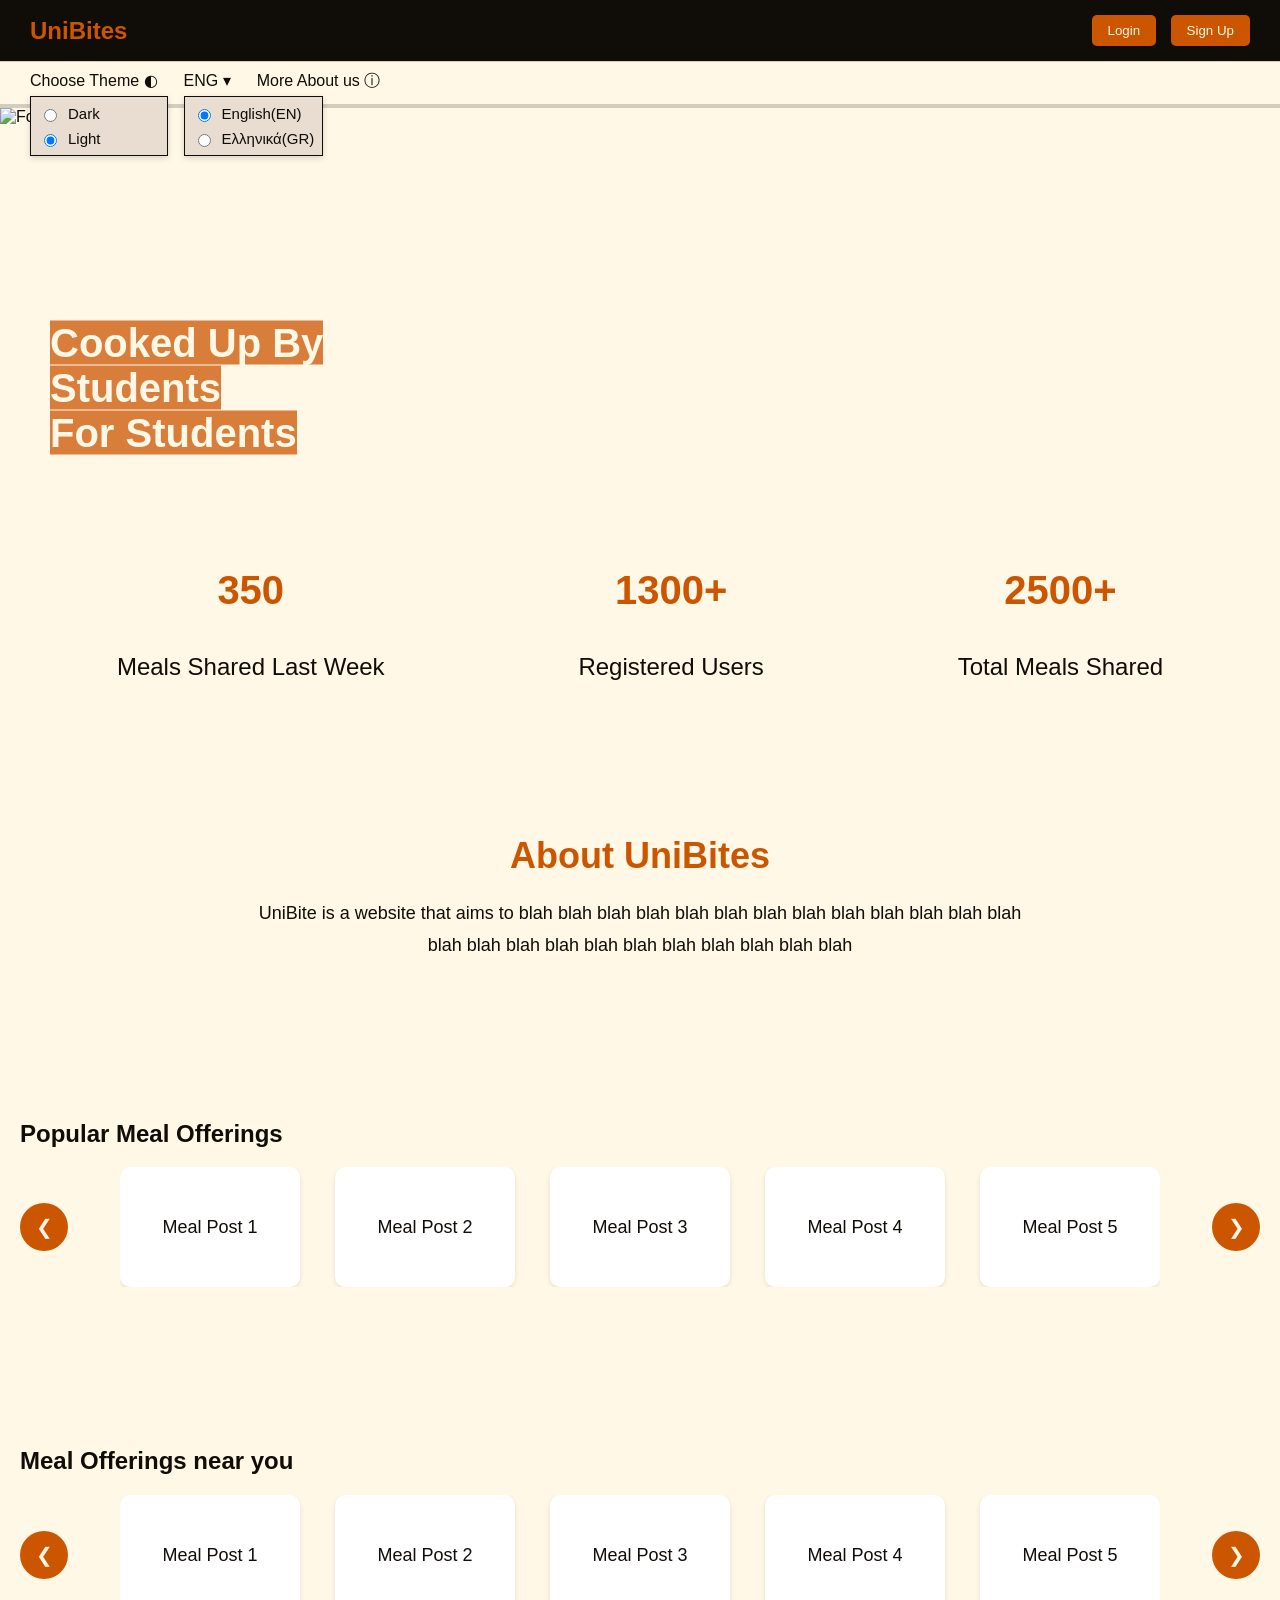
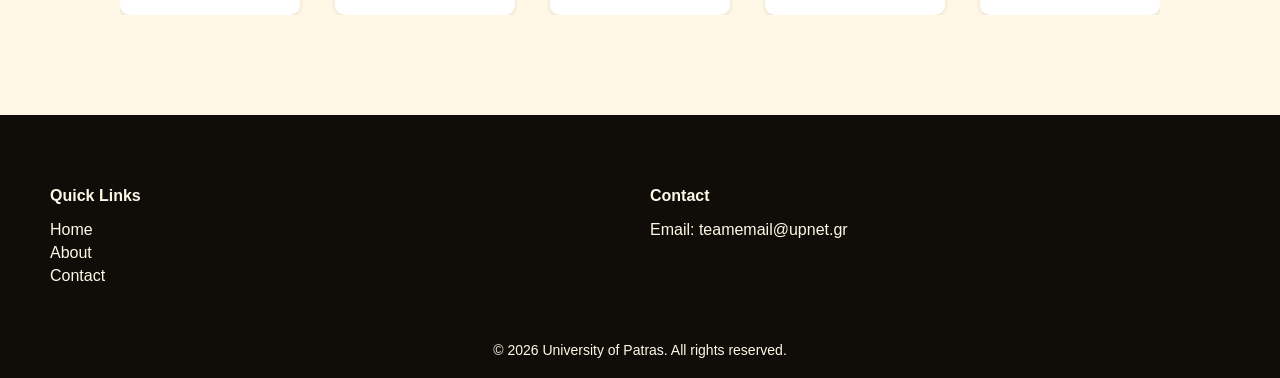
==== index.html @ 037e2713 "upload giati to git espase apo to vs. gamw to vs code." ====
<!DOCTYPE html>
<html>
<head>
    <meta charset="UTF-8">
    <meta name="viewport" content="width=device-width, initial-scale=1.0">
    <title>UniBites</title>
    <link rel="stylesheet" href="index.css">
</head>
<body>

    <!-- NAVIGATION BAR -->
    <nav class="navbar">
        <div class="logo">UniBites</div>
        <div class="nav-buttons">
            <button class="login"><a href="login_register/login.html">Login</a></button>
            <button class="signup"><a href="login_register/register.html">Sign Up</a></button>
        </div>
    </nav>

    <section class="utility-bar" aria-label="Theme and language controls">
        <div class="utility-group">
            <button class="utility-trigger" type="button" data-menu-target="theme-menu" aria-expanded="false" aria-controls="theme-menu">
                <span data-i18n="chooseTheme">Choose Theme</span> ◐
            </button>
            <div class="utility-menu" id="theme-menu" hidden>
                <label>
                    <input type="radio" name="theme" value="dark">
                    <span data-i18n="dark">Dark</span>
                </label>
                <label>
                    <input type="radio" name="theme" value="light" checked>
                    <span data-i18n="light">Light</span>
                </label>
            </div>
        </div>

        <div class="utility-group">
            <button class="utility-trigger" type="button" data-menu-target="language-menu" aria-expanded="false" aria-controls="language-menu">
                <span id="language-label">ENG</span> ▾
            </button>
            <div class="utility-menu" id="language-menu" hidden>
                <label>
                    <input type="radio" name="language" value="en" checked>
                    English(EN)
                </label>
                <label>
                    <input type="radio" name="language" value="gr">
                    Ελληνικά(GR)
                </label>
            </div>
        </div>

        <a class="about-link" href="#about-us">
            <span data-i18n="moreAboutUs">More About us</span> ⓘ
        </a>
    </section>

    <!-- MAIN CONTENT -->
    <div id="main-content">
        <!-- HERO IMAGE -->
    <section class="hero">
        <img src="panoramic_food.jpg" alt="Food image">
        <div class="hero-text">
            <h1>Cooked Up By Students<br> For Students</h1>
        </div>
    </section>

    <!-- STATS -->
    <section class="stats">
        <div class="stat">
            <h3>350</h3>
            <p>Meals Shared Last Week</p>
        </div>
        <div class="stat">
            <h3>1300+</h3>
            <p>Registered Users</p>
        </div>
        <div class="stat">
            <h3>2500+</h3>
            <p>Total Meals Shared</p>
        </div>
    </section>

    <section class="about-section" id="about-us">
        <div class="description">
            <h2 data-i18n="aboutTitle">About UniBites</h2>
            <p data-i18n="aboutText">UniBite is a website that aims to blah blah blah blah blah blah blah blah blah blah blah blah blah blah blah blah blah blah blah blah blah blah blah blah</p>
        </div>
    </section>
    
    <section class="carousel-section">
    <h2>Popular Meal Offerings</h2>

    <div class="carousel-container">
        <button class="arrow left">❮</button>

        <div class="carousel" id="carousel-popular">
            <div class="card">Meal Post 1</div>
            <div class="card">Meal Post 2</div>
            <div class="card">Meal Post 3</div>
            <div class="card">Meal Post 4</div>
            <div class="card">Meal Post 5</div>
            <div class="card">Meal Post 6</div>
            <div class="card">Meal Post 7</div>
            <div class="card">Meal Post 8</div>
            <div class="card">Meal Post 9</div>
            <div class="card">Meal Post 10</div>
        </div>
        <button class="arrow right">❯</button>
    </div>
    </section>

    <section class="carousel-section">
    <h2>Meal Offerings near you</h2>

    <div class="carousel-container">
        <button class="arrow left">❮</button>

        <div class="carousel" id="carousel-near">
            <div class="card">Meal Post 1</div>
            <div class="card">Meal Post 2</div>
            <div class="card">Meal Post 3</div>
            <div class="card">Meal Post 4</div>
            <div class="card">Meal Post 5</div>
            <div class="card">Meal Post 6</div>
            <div class="card">Meal Post 7</div>
            <div class="card">Meal Post 8</div>
            <div class="card">Meal Post 9</div>
            <div class="card">Meal Post 10</div>
        </div>

        <button class="arrow right">❯</button>
    </div>
    </section>
    </div>

    <footer class="footer">
    <div class="footer-content">
        <div class="footer-section links">
        <h4>Quick Links</h4>
        <ul>
            <li><a href="#">Home</a></li>
            <li><a href="#">About</a></li>
            <li><a href="#">Contact</a></li>
        </ul>
        </div>
        <div class="footer-section contact">
        <h4>Contact</h4>
        <p>Email: teamemail@upnet.gr</p>
        </div>
    </div>
    <div class="footer-bottom">
        &copy; 2026 University of Patras. All rights reserved.
    </div>
    </footer>

    <script src="index.js"></script>

</body>
</html>
---- index.css ----
body {
    margin: 0;
    font-family: "Trebuchet MS", Helvetica, sans-serif;
    background-color: #fff8e7;
}

body.theme-light {
    background-color: #fff8e7;
    color: #100C08;
}

body.theme-dark {
    background-color: #1a1714;
    color: #f7e6d6;
}

.navbar {
    display: flex;
    justify-content: space-between;
    align-items: center;
    background-color: #100C08;
    color: #cc5500;
    padding: 15px 30px;
}

.logo {
    font-size: 24px;
    font-weight: bold;
}

.nav-buttons button {
    margin-left: 10px;
    padding: 8px 16px;
    border: none;
    cursor: pointer;
    border-radius: 5px;
}

.nav-buttons button a {
    color: #fff8e7;
    text-decoration: none;
}

.nav-buttons .login,
.nav-buttons .signup {
    background-color: #cc5500;
    color: #fff8e7;
}

.utility-bar {
    display: flex;
    align-items: flex-start;
    gap: 26px;
    padding: 10px 30px 14px;
    background-color: #fff8e7;
    border-top: 1px solid rgba(16, 12, 8, 0.18);
    border-bottom: 4px solid rgba(16, 12, 8, 0.18);
}

.utility-group {
    position: relative;
}

.utility-trigger {
    background: none;
    border: none;
    color: #100C08;
    font-size: 16px;
    line-height: 1;
    cursor: pointer;
    padding: 0;
    font-family: "Trebuchet MS", Helvetica, sans-serif;
}

.utility-menu {
    margin-top: 6px;
    background-color: #e8ddd0;
    border: 1px solid #100C08;
    min-width: 120px;
    padding: 8px;
    display: flex;
    flex-direction: column;
    gap: 8px;
    color: #100C08;
    box-shadow: 0 2px 6px rgba(0, 0, 0, 0.16);
    position: absolute;
    z-index: 10;
}

.utility-menu label {
    display: flex;
    align-items: center;
    gap: 8px;
    font-size: 15px;
    cursor: pointer;
}

.about-link {
    color: #100C08;
    text-decoration: none;
    font-size: 16px;
    line-height: 1;
    margin-top: 1px;
}

.about-link:hover,
.utility-trigger:hover {
    color: #cc5500;
}

body.theme-dark .utility-bar {
    background-color: #2a2520;
    border-top-color: rgba(247, 230, 214, 0.22);
    border-bottom-color: rgba(247, 230, 214, 0.22);
}

body.theme-dark .utility-trigger,
body.theme-dark .about-link {
    color: #f7e6d6;
}

body.theme-dark .utility-menu {
    background-color: #3b342d;
    border-color: #f7e6d6;
    color: #f7e6d6;
}

body.theme-dark .hero-text h1 {
    background-color: rgba(204, 85, 0, 0.9);
}

body.theme-dark .about-section,
body.theme-dark .card {
    background-color: #221d19;
    color: #f7e6d6;
}

body.theme-dark .about-section p,
body.theme-dark .about-section h2,
body.theme-dark .stat p,
body.theme-dark .carousel-section h2 {
    color: #f7e6d6;
}

body.theme-dark .stats {
    background-color: #1f1b17;
}

@media (max-width: 900px) {
    .utility-bar {
        flex-wrap: wrap;
        gap: 16px;
        padding: 12px 18px;
    }

    .utility-trigger,
    .about-link {
        font-size: 15px;
    }

    .utility-menu label {
        font-size: 14px;
    }
}

.hero {
    position: relative;
    width: 100%;
    height: 400px;
    overflow: hidden;
}

.hero img {
    width: 100%;
    height: 100%;
    object-fit: cover;
}

.hero-text {
    position: absolute;
    top: 70%;
    left: 50px;
    transform: translateY(-50%);
    color: #fff8e7;
    max-width: 30%;
}

.hero-text h1 {
    font-size: 40px;
    margin: 0;
    display: inline;
    background-color: rgba(204, 85, 0, 0.75);
}

.stats {
    display: flex;
    justify-content: space-around;
    padding: 20px 20px;
    text-align: center;
}

.stat h3 {
    font-size: 40px;
    color: #cc5500;
}

.stat p {
    font-size: 24px;
}

.about-section {
    padding: 80px 20px;
    background-color: #fff8e7;
    display: flex;
    justify-content: center;
    text-align: center;
}

.about-section .description {
    max-width: 800px;
}

.about-section h2 {
    font-size: 36px;
    color: #cc5500;
    margin-bottom: 20px;
}

.about-section p {
    font-size: 18px;
    line-height: 1.8;
    color: #100C08;
}

.carousel-section {
    padding: 40px 20px 100px;
}

.carousel-container {
    position: relative;
    display: flex;
    align-items: center;
    padding: 0 100px;
}

.carousel {
    display: flex;
    overflow-x: hidden;
    scroll-behavior: smooth;
    width: 100%;
    gap: 20px;
}

.card {
    flex: 0 0 auto;
    width: 180px;
    height: 120px;
    margin-right: 15px;
    background-color: white;
    display: flex;
    align-items: center;
    justify-content: center;
    border-radius: 10px;
    box-shadow: 0 2px 5px rgba(0, 0, 0, 0.1);
    font-size: 18px;
}

.arrow {
    background-color: #cc5500;
    color: #fff8e7;
    border: none;
    font-size: 20px;
    width: 48px;
    height: 48px;
    display: flex;
    align-items: center;
    justify-content: center;
    cursor: pointer;
    border-radius: 50%;
    position: absolute;
    top: 50%;
    transform: translateY(-50%);
    z-index: 2;
}

.left {
    left: 0;
}

.right {
    right: 0;
}

.footer {
    background-color: #100C08;
    color: #fff8e7;
    padding: 40px 20px 20px;
    font-family: "Trebuchet MS", Helvetica, sans-serif;
}

.footer-content {
    display: flex;
    justify-content: space-between;
    flex-wrap: wrap;
    max-width: 1200px;
    margin: 0 auto;
}

.footer-section {
    flex: 1 1 200px;
    margin: 10px;
}

.footer-section h4 {
    margin-bottom: 10px;
}

.footer-section ul {
    list-style: none;
    padding: 0;
}

.footer-section ul li {
    margin-bottom: 5px;
}

.footer-section ul li a {
    color: #fff8e7;
    text-decoration: none;
}

.footer-bottom {
    text-align: center;
    margin-top: 20px;
    font-size: 14px;
    border-top: 1px solid #100C08;
    padding-top: 10px;
}
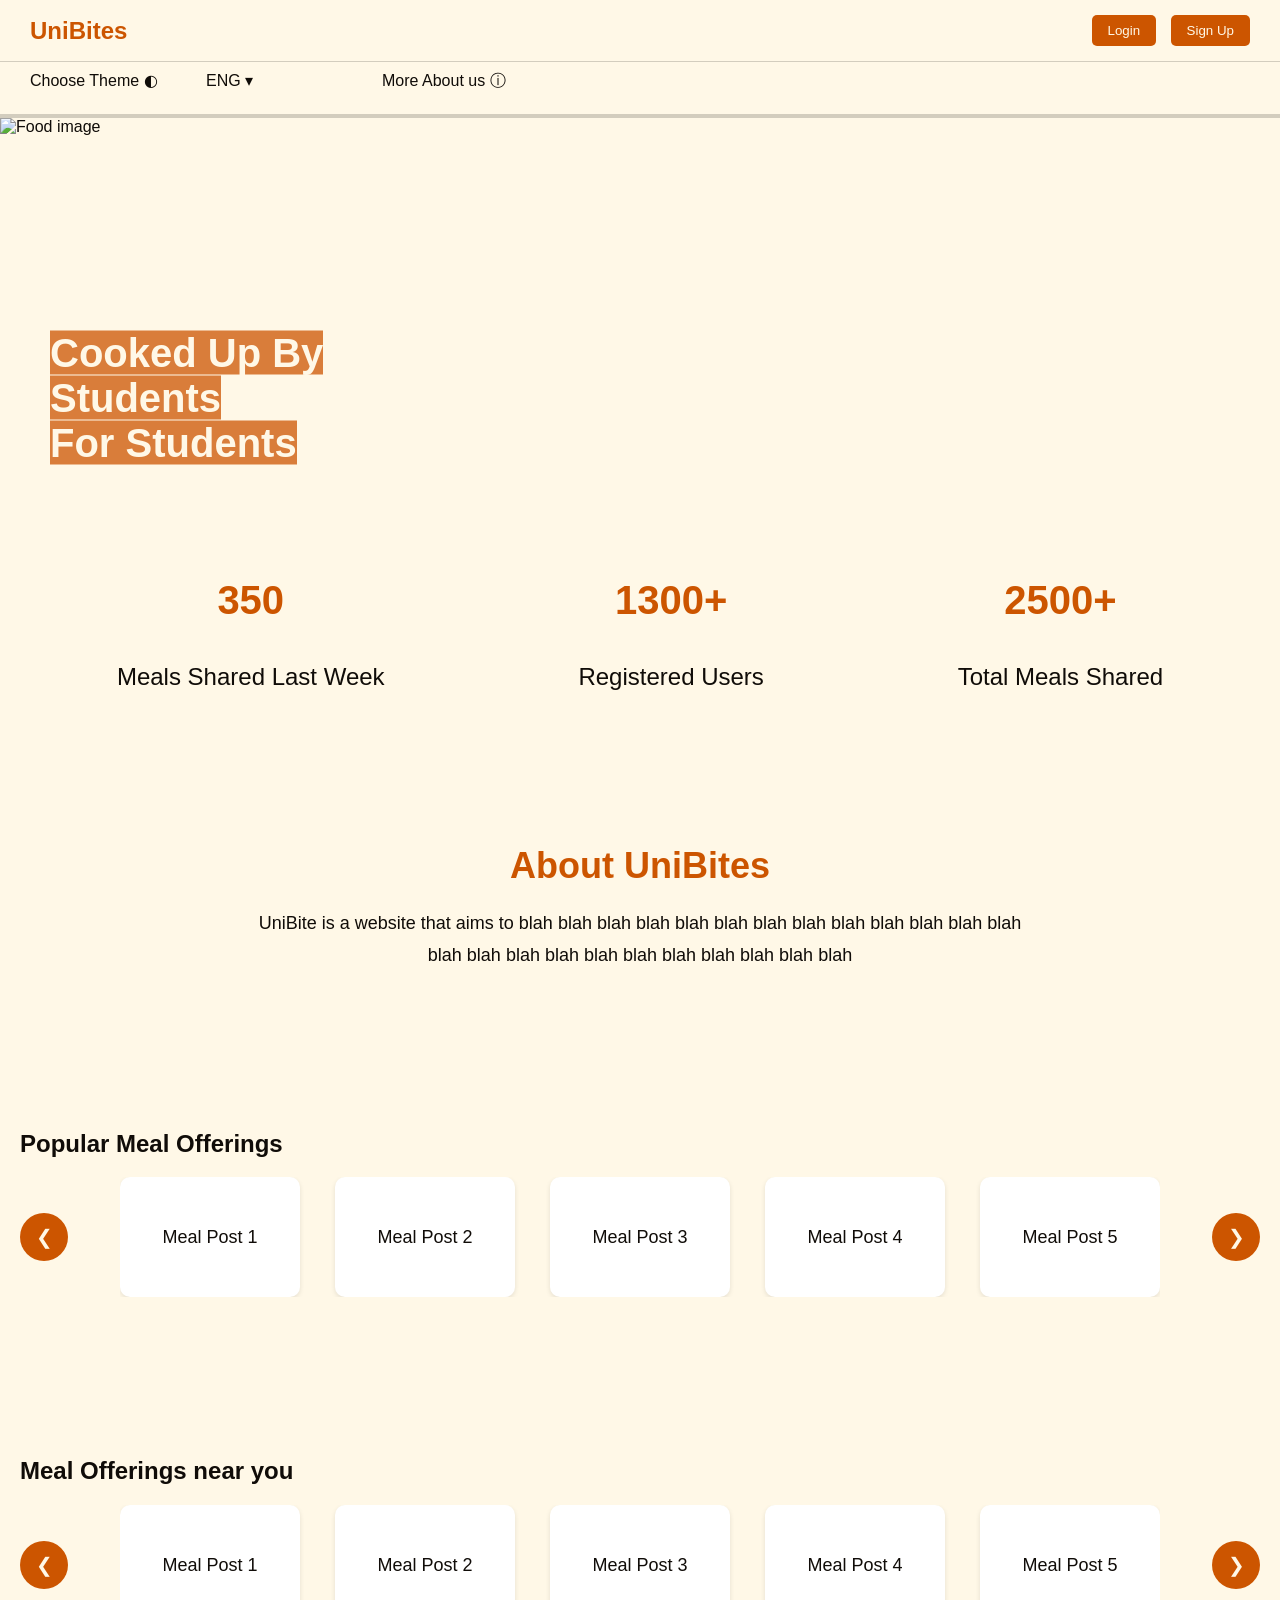
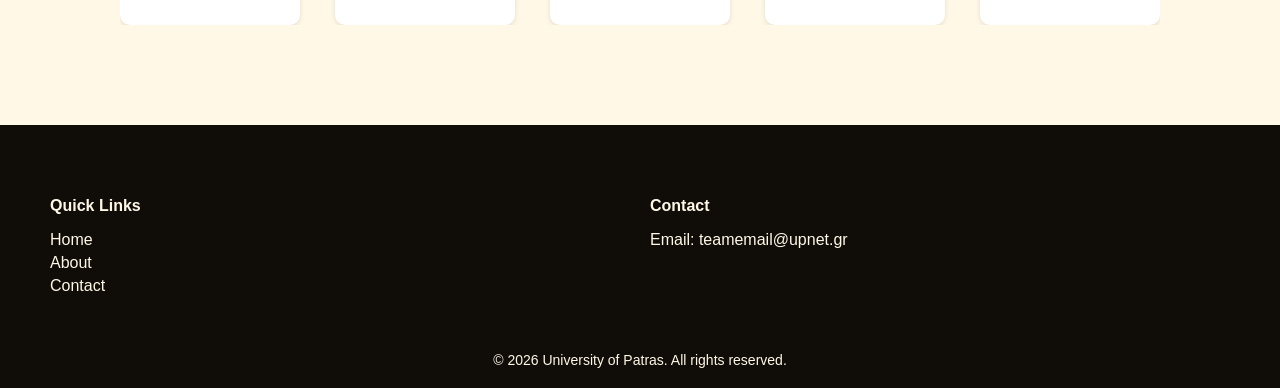
==== commit 5b6e0639: "to prelogin" ====
--- a/index.html
+++ b/index.html
@@ -1,160 +1,160 @@
-<!DOCTYPE html>
-<html>
-<head>
-    <meta charset="UTF-8">
-    <meta name="viewport" content="width=device-width, initial-scale=1.0">
-    <title>UniBites</title>
-    <link rel="stylesheet" href="index.css">
-</head>
-<body>
-
-    <!-- NAVIGATION BAR -->
-    <nav class="navbar">
-        <div class="logo">UniBites</div>
-        <div class="nav-buttons">
-            <button class="login"><a href="login_register/login.html">Login</a></button>
-            <button class="signup"><a href="login_register/register.html">Sign Up</a></button>
-        </div>
-    </nav>
-
-    <section class="utility-bar" aria-label="Theme and language controls">
-        <div class="utility-group">
-            <button class="utility-trigger" type="button" data-menu-target="theme-menu" aria-expanded="false" aria-controls="theme-menu">
-                <span data-i18n="chooseTheme">Choose Theme</span> ◐
-            </button>
-            <div class="utility-menu" id="theme-menu" hidden>
-                <label>
-                    <input type="radio" name="theme" value="dark">
-                    <span data-i18n="dark">Dark</span>
-                </label>
-                <label>
-                    <input type="radio" name="theme" value="light" checked>
-                    <span data-i18n="light">Light</span>
-                </label>
-            </div>
-        </div>
-
-        <div class="utility-group">
-            <button class="utility-trigger" type="button" data-menu-target="language-menu" aria-expanded="false" aria-controls="language-menu">
-                <span id="language-label">ENG</span> ▾
-            </button>
-            <div class="utility-menu" id="language-menu" hidden>
-                <label>
-                    <input type="radio" name="language" value="en" checked>
-                    English(EN)
-                </label>
-                <label>
-                    <input type="radio" name="language" value="gr">
-                    Ελληνικά(GR)
-                </label>
-            </div>
-        </div>
-
-        <a class="about-link" href="#about-us">
-            <span data-i18n="moreAboutUs">More About us</span> ⓘ
-        </a>
-    </section>
-
-    <!-- MAIN CONTENT -->
-    <div id="main-content">
-        <!-- HERO IMAGE -->
-    <section class="hero">
-        <img src="panoramic_food.jpg" alt="Food image">
-        <div class="hero-text">
-            <h1>Cooked Up By Students<br> For Students</h1>
-        </div>
-    </section>
-
-    <!-- STATS -->
-    <section class="stats">
-        <div class="stat">
-            <h3>350</h3>
-            <p>Meals Shared Last Week</p>
-        </div>
-        <div class="stat">
-            <h3>1300+</h3>
-            <p>Registered Users</p>
-        </div>
-        <div class="stat">
-            <h3>2500+</h3>
-            <p>Total Meals Shared</p>
-        </div>
-    </section>
-
-    <section class="about-section" id="about-us">
-        <div class="description">
-            <h2 data-i18n="aboutTitle">About UniBites</h2>
-            <p data-i18n="aboutText">UniBite is a website that aims to blah blah blah blah blah blah blah blah blah blah blah blah blah blah blah blah blah blah blah blah blah blah blah blah</p>
-        </div>
-    </section>
-    
-    <section class="carousel-section">
-    <h2>Popular Meal Offerings</h2>
-
-    <div class="carousel-container">
-        <button class="arrow left">❮</button>
-
-        <div class="carousel" id="carousel-popular">
-            <div class="card">Meal Post 1</div>
-            <div class="card">Meal Post 2</div>
-            <div class="card">Meal Post 3</div>
-            <div class="card">Meal Post 4</div>
-            <div class="card">Meal Post 5</div>
-            <div class="card">Meal Post 6</div>
-            <div class="card">Meal Post 7</div>
-            <div class="card">Meal Post 8</div>
-            <div class="card">Meal Post 9</div>
-            <div class="card">Meal Post 10</div>
-        </div>
-        <button class="arrow right">❯</button>
-    </div>
-    </section>
-
-    <section class="carousel-section">
-    <h2>Meal Offerings near you</h2>
-
-    <div class="carousel-container">
-        <button class="arrow left">❮</button>
-
-        <div class="carousel" id="carousel-near">
-            <div class="card">Meal Post 1</div>
-            <div class="card">Meal Post 2</div>
-            <div class="card">Meal Post 3</div>
-            <div class="card">Meal Post 4</div>
-            <div class="card">Meal Post 5</div>
-            <div class="card">Meal Post 6</div>
-            <div class="card">Meal Post 7</div>
-            <div class="card">Meal Post 8</div>
-            <div class="card">Meal Post 9</div>
-            <div class="card">Meal Post 10</div>
-        </div>
-
-        <button class="arrow right">❯</button>
-    </div>
-    </section>
-    </div>
-
-    <footer class="footer">
-    <div class="footer-content">
-        <div class="footer-section links">
-        <h4>Quick Links</h4>
-        <ul>
-            <li><a href="#">Home</a></li>
-            <li><a href="#">About</a></li>
-            <li><a href="#">Contact</a></li>
-        </ul>
-        </div>
-        <div class="footer-section contact">
-        <h4>Contact</h4>
-        <p>Email: teamemail@upnet.gr</p>
-        </div>
-    </div>
-    <div class="footer-bottom">
-        &copy; 2026 University of Patras. All rights reserved.
-    </div>
-    </footer>
-
-    <script src="index.js"></script>
-
-</body>
+<!DOCTYPE html>
+<html>
+<head>
+    <meta charset="UTF-8">
+    <meta name="viewport" content="width=device-width, initial-scale=1.0">
+    <title>UniBites</title>
+    <link rel="stylesheet" href="index.css">
+</head>
+<body>
+
+    <!-- NAVIGATION BAR -->
+    <nav class="navbar">
+        <div class="logo">UniBites</div>
+        <div class="nav-buttons">
+            <button class="login"><a href="login_register/login.html">Login</a></button>
+            <button class="signup"><a href="login_register/register.html">Sign Up</a></button>
+        </div>
+    </nav>
+
+    <section class="utility-bar" aria-label="Theme and language controls">
+        <div class="utility-group">
+            <button class="utility-trigger" type="button" data-menu-target="theme-menu" aria-expanded="false" aria-controls="theme-menu">
+                <span data-i18n="chooseTheme">Choose Theme</span> ◐
+            </button>
+            <div class="utility-menu" id="theme-menu">
+                <label>
+                    <input type="radio" name="theme" value="dark">
+                    <span data-i18n="dark">Dark</span>
+                </label>
+                <label>
+                    <input type="radio" name="theme" value="light" checked>
+                    <span data-i18n="light">Light</span>
+                </label>
+            </div>
+        </div>
+
+        <div class="utility-group">
+            <button class="utility-trigger" type="button" data-menu-target="language-menu" aria-expanded="false" aria-controls="language-menu">
+                <span id="language-label">ENG</span> ▾
+            </button>
+            <div class="utility-menu" id="language-menu">
+                <label>
+                    <input type="radio" name="language" value="en" checked>
+                    English(EN)
+                </label>
+                <label>
+                    <input type="radio" name="language" value="gr">
+                    Ελληνικά(GR)
+                </label>
+            </div>
+        </div>
+
+        <a class="about-link" href="#about-us">
+            <span data-i18n="moreAboutUs">More About us</span> ⓘ
+        </a>
+    </section>
+
+    <!-- MAIN CONTENT -->
+    <div id="main-content">
+        <!-- HERO IMAGE -->
+    <section class="hero">
+        <img src="panoramic_food.jpg" alt="Food image">
+        <div class="hero-text">
+            <h1>Cooked Up By Students<br> For Students</h1>
+        </div>
+    </section>
+
+    <!-- STATS -->
+    <section class="stats">
+        <div class="stat">
+            <h3>350</h3>
+            <p>Meals Shared Last Week</p>
+        </div>
+        <div class="stat">
+            <h3>1300+</h3>
+            <p>Registered Users</p>
+        </div>
+        <div class="stat">
+            <h3>2500+</h3>
+            <p>Total Meals Shared</p>
+        </div>
+    </section>
+
+    <section class="about-section" id="about-us">
+        <div class="description">
+            <h2 data-i18n="aboutTitle">About UniBites</h2>
+            <p data-i18n="aboutText">UniBite is a website that aims to blah blah blah blah blah blah blah blah blah blah blah blah blah blah blah blah blah blah blah blah blah blah blah blah</p>
+        </div>
+    </section>
+    
+    <section class="carousel-section">
+    <h2>Popular Meal Offerings</h2>
+
+    <div class="carousel-container">
+        <button class="arrow left">❮</button>
+
+        <div class="carousel" id="carousel-popular">
+            <div class="card">Meal Post 1</div>
+            <div class="card">Meal Post 2</div>
+            <div class="card">Meal Post 3</div>
+            <div class="card">Meal Post 4</div>
+            <div class="card">Meal Post 5</div>
+            <div class="card">Meal Post 6</div>
+            <div class="card">Meal Post 7</div>
+            <div class="card">Meal Post 8</div>
+            <div class="card">Meal Post 9</div>
+            <div class="card">Meal Post 10</div>
+        </div>
+        <button class="arrow right">❯</button>
+    </div>
+    </section>
+
+    <section class="carousel-section">
+    <h2>Meal Offerings near you</h2>
+
+    <div class="carousel-container">
+        <button class="arrow left">❮</button>
+
+        <div class="carousel" id="carousel-near">
+            <div class="card">Meal Post 1</div>
+            <div class="card">Meal Post 2</div>
+            <div class="card">Meal Post 3</div>
+            <div class="card">Meal Post 4</div>
+            <div class="card">Meal Post 5</div>
+            <div class="card">Meal Post 6</div>
+            <div class="card">Meal Post 7</div>
+            <div class="card">Meal Post 8</div>
+            <div class="card">Meal Post 9</div>
+            <div class="card">Meal Post 10</div>
+        </div>
+
+        <button class="arrow right">❯</button>
+    </div>
+    </section>
+    </div>
+
+    <footer class="footer">
+    <div class="footer-content">
+        <div class="footer-section links">
+        <h4>Quick Links</h4>
+        <ul>
+            <li><a href="#">Home</a></li>
+            <li><a href="#">About</a></li>
+            <li><a href="#">Contact</a></li>
+        </ul>
+        </div>
+        <div class="footer-section contact">
+        <h4>Contact</h4>
+        <p>Email: teamemail@upnet.gr</p>
+        </div>
+    </div>
+    <div class="footer-bottom">
+        &copy; 2026 University of Patras. All rights reserved.
+    </div>
+    </footer>
+
+    <script src="index.js"></script>
+
+</body>
 </html>
--- a/index.css
+++ b/index.css
@@ -1,338 +1,370 @@
-body {
-    margin: 0;
-    font-family: "Trebuchet MS", Helvetica, sans-serif;
-    background-color: #fff8e7;
-}
-
-body.theme-light {
-    background-color: #fff8e7;
-    color: #100C08;
-}
-
-body.theme-dark {
-    background-color: #1a1714;
-    color: #f7e6d6;
-}
-
-.navbar {
-    display: flex;
-    justify-content: space-between;
-    align-items: center;
-    background-color: #100C08;
-    color: #cc5500;
-    padding: 15px 30px;
-}
-
-.logo {
-    font-size: 24px;
-    font-weight: bold;
-}
-
-.nav-buttons button {
-    margin-left: 10px;
-    padding: 8px 16px;
-    border: none;
-    cursor: pointer;
-    border-radius: 5px;
-}
-
-.nav-buttons button a {
-    color: #fff8e7;
-    text-decoration: none;
-}
-
-.nav-buttons .login,
-.nav-buttons .signup {
-    background-color: #cc5500;
-    color: #fff8e7;
-}
-
-.utility-bar {
-    display: flex;
-    align-items: flex-start;
-    gap: 26px;
-    padding: 10px 30px 14px;
-    background-color: #fff8e7;
-    border-top: 1px solid rgba(16, 12, 8, 0.18);
-    border-bottom: 4px solid rgba(16, 12, 8, 0.18);
-}
-
-.utility-group {
-    position: relative;
-}
-
-.utility-trigger {
-    background: none;
-    border: none;
-    color: #100C08;
-    font-size: 16px;
-    line-height: 1;
-    cursor: pointer;
-    padding: 0;
-    font-family: "Trebuchet MS", Helvetica, sans-serif;
-}
-
-.utility-menu {
-    margin-top: 6px;
-    background-color: #e8ddd0;
-    border: 1px solid #100C08;
-    min-width: 120px;
-    padding: 8px;
-    display: flex;
-    flex-direction: column;
-    gap: 8px;
-    color: #100C08;
-    box-shadow: 0 2px 6px rgba(0, 0, 0, 0.16);
-    position: absolute;
-    z-index: 10;
-}
-
-.utility-menu label {
-    display: flex;
-    align-items: center;
-    gap: 8px;
-    font-size: 15px;
-    cursor: pointer;
-}
-
-.about-link {
-    color: #100C08;
-    text-decoration: none;
-    font-size: 16px;
-    line-height: 1;
-    margin-top: 1px;
-}
-
-.about-link:hover,
-.utility-trigger:hover {
-    color: #cc5500;
-}
-
-body.theme-dark .utility-bar {
-    background-color: #2a2520;
-    border-top-color: rgba(247, 230, 214, 0.22);
-    border-bottom-color: rgba(247, 230, 214, 0.22);
-}
-
-body.theme-dark .utility-trigger,
-body.theme-dark .about-link {
-    color: #f7e6d6;
-}
-
-body.theme-dark .utility-menu {
-    background-color: #3b342d;
-    border-color: #f7e6d6;
-    color: #f7e6d6;
-}
-
-body.theme-dark .hero-text h1 {
-    background-color: rgba(204, 85, 0, 0.9);
-}
-
-body.theme-dark .about-section,
-body.theme-dark .card {
-    background-color: #221d19;
-    color: #f7e6d6;
-}
-
-body.theme-dark .about-section p,
-body.theme-dark .about-section h2,
-body.theme-dark .stat p,
-body.theme-dark .carousel-section h2 {
-    color: #f7e6d6;
-}
-
-body.theme-dark .stats {
-    background-color: #1f1b17;
-}
-
-@media (max-width: 900px) {
-    .utility-bar {
-        flex-wrap: wrap;
-        gap: 16px;
-        padding: 12px 18px;
-    }
-
-    .utility-trigger,
-    .about-link {
-        font-size: 15px;
-    }
-
-    .utility-menu label {
-        font-size: 14px;
-    }
-}
-
-.hero {
-    position: relative;
-    width: 100%;
-    height: 400px;
-    overflow: hidden;
-}
-
-.hero img {
-    width: 100%;
-    height: 100%;
-    object-fit: cover;
-}
-
-.hero-text {
-    position: absolute;
-    top: 70%;
-    left: 50px;
-    transform: translateY(-50%);
-    color: #fff8e7;
-    max-width: 30%;
-}
-
-.hero-text h1 {
-    font-size: 40px;
-    margin: 0;
-    display: inline;
-    background-color: rgba(204, 85, 0, 0.75);
-}
-
-.stats {
-    display: flex;
-    justify-content: space-around;
-    padding: 20px 20px;
-    text-align: center;
-}
-
-.stat h3 {
-    font-size: 40px;
-    color: #cc5500;
-}
-
-.stat p {
-    font-size: 24px;
-}
-
-.about-section {
-    padding: 80px 20px;
-    background-color: #fff8e7;
-    display: flex;
-    justify-content: center;
-    text-align: center;
-}
-
-.about-section .description {
-    max-width: 800px;
-}
-
-.about-section h2 {
-    font-size: 36px;
-    color: #cc5500;
-    margin-bottom: 20px;
-}
-
-.about-section p {
-    font-size: 18px;
-    line-height: 1.8;
-    color: #100C08;
-}
-
-.carousel-section {
-    padding: 40px 20px 100px;
-}
-
-.carousel-container {
-    position: relative;
-    display: flex;
-    align-items: center;
-    padding: 0 100px;
-}
-
-.carousel {
-    display: flex;
-    overflow-x: hidden;
-    scroll-behavior: smooth;
-    width: 100%;
-    gap: 20px;
-}
-
-.card {
-    flex: 0 0 auto;
-    width: 180px;
-    height: 120px;
-    margin-right: 15px;
-    background-color: white;
-    display: flex;
-    align-items: center;
-    justify-content: center;
-    border-radius: 10px;
-    box-shadow: 0 2px 5px rgba(0, 0, 0, 0.1);
-    font-size: 18px;
-}
-
-.arrow {
-    background-color: #cc5500;
-    color: #fff8e7;
-    border: none;
-    font-size: 20px;
-    width: 48px;
-    height: 48px;
-    display: flex;
-    align-items: center;
-    justify-content: center;
-    cursor: pointer;
-    border-radius: 50%;
-    position: absolute;
-    top: 50%;
-    transform: translateY(-50%);
-    z-index: 2;
-}
-
-.left {
-    left: 0;
-}
-
-.right {
-    right: 0;
-}
-
-.footer {
-    background-color: #100C08;
-    color: #fff8e7;
-    padding: 40px 20px 20px;
-    font-family: "Trebuchet MS", Helvetica, sans-serif;
-}
-
-.footer-content {
-    display: flex;
-    justify-content: space-between;
-    flex-wrap: wrap;
-    max-width: 1200px;
-    margin: 0 auto;
-}
-
-.footer-section {
-    flex: 1 1 200px;
-    margin: 10px;
-}
-
-.footer-section h4 {
-    margin-bottom: 10px;
-}
-
-.footer-section ul {
-    list-style: none;
-    padding: 0;
-}
-
-.footer-section ul li {
-    margin-bottom: 5px;
-}
-
-.footer-section ul li a {
-    color: #fff8e7;
-    text-decoration: none;
-}
-
-.footer-bottom {
-    text-align: center;
-    margin-top: 20px;
-    font-size: 14px;
-    border-top: 1px solid #100C08;
-    padding-top: 10px;
-}
+:root {
+    /* COLORS */
+    --primary: #cc5500;
+    --bg-light: #fff8e7;
+    --text-dark: #100C08;
+    --bg-dark: #1a1714;
+    --text-light: #f7e6d6;
+    --menu-bg-light: #e8ddd0;
+    --menu-bg-dark: #26211d;
+}
+
+body {
+    margin: 0;
+    font-family: "Trebuchet MS", Helvetica, sans-serif;
+    background-color: var(--bg-light);
+}
+
+body.theme-light {
+    background-color: var(--bg-light);
+    color: var(--text-dark);
+}
+
+body.theme-dark {
+    background-color: var(--bg-dark);
+    color: var(--text-light);
+}
+
+.navbar {
+    display: flex;
+    justify-content: space-between;
+    align-items: center;
+    background-color: var(--bg-light);
+    color: var(--primary);
+    padding: 15px 30px;
+}
+
+.logo {
+    font-size: 24px;
+    font-weight: bold;
+}
+
+.nav-buttons button {
+    margin-left: 10px;
+    padding: 8px 16px;
+    border: none;
+    cursor: pointer;
+    border-radius: 5px;
+}
+
+.nav-buttons button a {
+    color: var(--bg-light);
+    text-decoration: none;
+}
+
+.nav-buttons .login,
+.nav-buttons .signup {
+    background-color: var(--primary);
+    color: var(--bg-light);
+}
+
+.utility-bar {
+    display: flex;
+    align-items: flex-start;
+    gap: 26px;
+    padding: 10px 30px 14px;
+    background-color: var(--bg-light);
+    border-top: 1px solid rgba(16, 12, 8, 0.18);
+    border-bottom: 4px solid rgba(16, 12, 8, 0.18);
+}
+
+.utility-group {
+    position: relative;
+    min-width: 150px;
+    min-height: 28px;
+}
+
+.utility-trigger {
+    background: none;
+    border: none;
+    color: var(--text-dark);
+    font-size: 16px;
+    line-height: 1;
+    cursor: pointer;
+    padding: 0;
+    font-family: "Trebuchet MS", Helvetica, sans-serif;
+    opacity: 1;
+    transform: none;
+    pointer-events: auto;
+    transition: color 0.2s ease;
+}
+
+.utility-menu {
+    margin-top: 6px;
+    background-color: var(--menu-bg-light);
+    border: 1px solid var(--text-dark);
+    min-width: 120px;
+    padding: 8px;
+    display: none;
+    flex-direction: column;
+    gap: 8px;
+    color: var(--text-dark);
+    box-shadow: 0 2px 6px rgba(0, 0, 0, 0.16);
+    position: absolute;
+    z-index: 10;
+    opacity: 0;
+    transform: translateY(-6px);
+    pointer-events: none;
+    transition: opacity 0.2s ease, transform 0.2s ease;
+}
+
+.utility-group:hover .utility-menu {
+    display: flex;
+    opacity: 1;
+    transform: translateY(0);
+    pointer-events: auto;
+}
+
+.utility-menu label {
+    display: flex;
+    align-items: center;
+    gap: 8px;
+    font-size: 15px;
+    cursor: pointer;
+}
+
+.about-link {
+    color: var(--text-dark);
+    text-decoration: none;
+    font-size: 16px;
+    line-height: 1;
+    margin-top: 1px;
+}
+
+.about-link:hover,
+.utility-trigger:hover {
+    color: var(--primary);
+}
+
+body.theme-dark .utility-bar {
+    background-color: var(--bg-dark);
+    border-top-color: rgba(247, 230, 214, 0.22);
+    border-bottom-color: rgba(247, 230, 214, 0.22);
+}
+
+body.theme-dark .navbar {
+    background-color: var(--bg-dark);
+}
+
+body.theme-dark .utility-trigger,
+body.theme-dark .about-link {
+    color: var(--text-light);
+}
+
+body.theme-dark .utility-menu {
+    background-color: var(--menu-bg-dark);
+    border-color: var(--text-light);
+    color: var(--text-light);
+}
+
+body.theme-dark .hero-text h1 {
+    background-color: rgba(204, 85, 0, 0.9);
+}
+
+body.theme-dark .about-section,
+body.theme-dark .card {
+    background-color: var(--bg-dark);
+    color: var(--text-light);
+}
+
+body.theme-dark .about-section p,
+body.theme-dark .about-section h2,
+body.theme-dark .stat p,
+body.theme-dark .carousel-section h2 {
+    color: var(--text-light);
+}
+
+body.theme-dark .stats {
+    background-color: var(--bg-dark);
+}
+
+@media (max-width: 900px) {
+    .utility-bar {
+        flex-wrap: wrap;
+        gap: 16px;
+        padding: 12px 18px;
+    }
+
+    .utility-trigger,
+    .about-link {
+        font-size: 15px;
+    }
+
+    .utility-menu label {
+        font-size: 14px;
+    }
+}
+
+.hero {
+    position: relative;
+    width: 100%;
+    height: 400px;
+    overflow: hidden;
+}
+
+.hero img {
+    width: 100%;
+    height: 100%;
+    object-fit: cover;
+}
+
+.hero-text {
+    position: absolute;
+    top: 70%;
+    left: 50px;
+    transform: translateY(-50%);
+    color: var(--bg-light);
+    max-width: 30%;
+}
+
+.hero-text h1 {
+    font-size: 40px;
+    margin: 0;
+    display: inline;
+    background-color: rgba(204, 85, 0, 0.75);
+}
+
+.stats {
+    display: flex;
+    justify-content: space-around;
+    padding: 20px 20px;
+    text-align: center;
+}
+
+.stat h3 {
+    font-size: 40px;
+    color: var(--primary);
+}
+
+.stat p {
+    font-size: 24px;
+}
+
+.about-section {
+    padding: 80px 20px;
+    background-color: var(--bg-light);
+    display: flex;
+    justify-content: center;
+    text-align: center;
+}
+
+.about-section .description {
+    max-width: 800px;
+}
+
+.about-section h2 {
+    font-size: 36px;
+    color: var(--primary);
+    margin-bottom: 20px;
+}
+
+.about-section p {
+    font-size: 18px;
+    line-height: 1.8;
+    color: var(--text-dark);
+}
+
+.carousel-section {
+    padding: 40px 20px 100px;
+}
+
+.carousel-container {
+    position: relative;
+    display: flex;
+    align-items: center;
+    padding: 0 100px;
+}
+
+.carousel {
+    display: flex;
+    overflow-x: hidden;
+    scroll-behavior: smooth;
+    width: 100%;
+    gap: 20px;
+}
+
+.card {
+    flex: 0 0 auto;
+    width: 180px;
+    height: 120px;
+    margin-right: 15px;
+    background-color: white;
+    display: flex;
+    align-items: center;
+    justify-content: center;
+    border-radius: 10px;
+    box-shadow: 0 2px 5px rgba(0, 0, 0, 0.1);
+    font-size: 18px;
+}
+
+.arrow {
+    background-color: var(--primary);
+    color: var(--bg-light);
+    border: none;
+    font-size: 20px;
+    width: 48px;
+    height: 48px;
+    display: flex;
+    align-items: center;
+    justify-content: center;
+    cursor: pointer;
+    border-radius: 50%;
+    position: absolute;
+    top: 50%;
+    transform: translateY(-50%);
+    z-index: 2;
+}
+
+.left {
+    left: 0;
+}
+
+.right {
+    right: 0;
+}
+
+.footer {
+    background-color: var(--text-dark);
+    color: var(--bg-light);
+    padding: 40px 20px 20px;
+    font-family: "Trebuchet MS", Helvetica, sans-serif;
+}
+
+.footer-content {
+    display: flex;
+    justify-content: space-between;
+    flex-wrap: wrap;
+    max-width: 1200px;
+    margin: 0 auto;
+}
+
+.footer-section {
+    flex: 1 1 200px;
+    margin: 10px;
+}
+
+.footer-section h4 {
+    margin-bottom: 10px;
+}
+
+.footer-section ul {
+    list-style: none;
+    padding: 0;
+}
+
+.footer-section ul li {
+    margin-bottom: 5px;
+}
+
+.footer-section ul li a {
+    color: var(--bg-light);
+    text-decoration: none;
+}
+
+.footer-bottom {
+    text-align: center;
+    margin-top: 20px;
+    font-size: 14px;
+    border-top: 1px solid var(--text-dark);
+    padding-top: 10px;
+}
